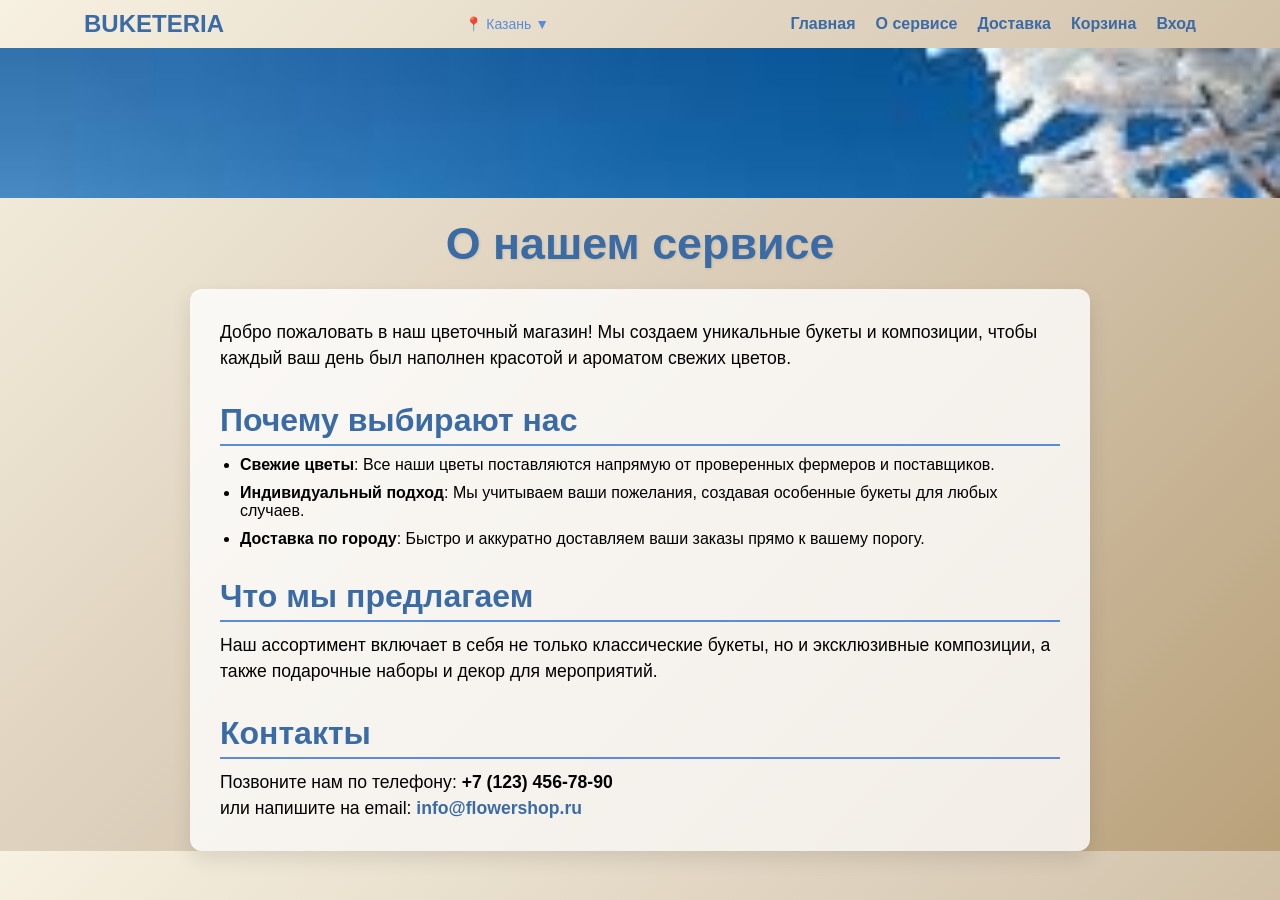
==== about.html @ 55e8da4d "Add files via upload" ====
<!DOCTYPE html>
<html lang="en">
<head>
    <meta charset="UTF-8">
    <link rel="stylesheet" href="assets/css/style.css">
    <link href="https://fonts.googleapis.com/css2?family=Play:wght@700&display=swap" rel="stylesheet">
    <link href="https://fonts.googleapis.com/css2?family=Encode+Sans+Semi+Condensed&display=swap" rel="stylesheet">
    <!--Библиотека jQuery-->
    <script src="https://code.jquery.com/jquery-1.11.3.min.js"></script>
    
    <title>Buketeria — О сервисе</title>
</head>
<body>

    <body>
    <div class="container">
        <header>
      <div class="logo">BUKETERIA</div>
      <div class="location">📍 Казань ▼</div>
      <nav class="nav">
        <a href="index.html">Главная</a>
        <a href="about.html">О сервисе</a>
        <a href="#">Доставка</a>
        <a href="cart.html">Корзина</a>
        <a href="register.html">Вход</a>
      </nav>
    
    
      <!-- Бургер-меню для мобильных -->
    <div class="burger-wrapper">
      <button class="burger-menu" aria-label="Меню">&#9776;</button>
      <nav class="burger-nav">
        <ul>
          <li><a href="index.html">Главная</a></li>
          <li><a href="about.html">О сервисе</a></li>
          <li><a href="#">Доставка</a></li>
          <li><a href="cart.html">Корзина</a></li>
          <li><a href="register.html">Вход</a></li>
        </ul>
      </nav>
    </div>
    
         <script>
      const burgerBtn = document.querySelector('.burger-menu');
      const burgerNav = document.querySelector('.burger-nav');
    
      burgerBtn.addEventListener('click', () => {
        burgerNav.classList.toggle('active');
        burgerBtn.classList.toggle('active');
    
        // Меняем иконку
        if (burgerBtn.classList.contains('active')) {
          burgerBtn.innerHTML = '&#10005;'; // крестик ×
        } else {
          burgerBtn.innerHTML = '&#9776;'; // бургер ≡
        }
      });
    
      // Закрытие меню при клике вне его
      document.addEventListener('click', (e) => {
        if (!burgerBtn.contains(e.target) && !burgerNav.contains(e.target)) {
          burgerNav.classList.remove('active');
          burgerBtn.classList.remove('active');
          burgerBtn.innerHTML = '&#9776;'; // вернуть иконку бургер
        }
      });
    </script>
      </header>
    </div>
    
    
    
    <div class="season-banner"></div>
    <script>
        const banner = document.querySelector('.season-banner');
    const month = new Date().getMonth() + 1; // месяц 1–12
    
    let seasonImg = '';
    
    if (month >= 3 && month <= 5) {
      seasonImg = 'images/spring.jpg';  // Весна: март, апрель, май
    } else if (month >= 6 && month <= 8) {
      seasonImg = 'images/summer.jpg';  // Лето: июнь, июль, август
    } else if (month >= 9 && month <= 11) {
      seasonImg = 'images/autumn.jpg';  // Осень: сентябрь, октябрь, ноябрь
    } else {
      seasonImg = 'images/winter.jpg';  // Зима: декабрь, январь, февраль
    }
    
    banner.style.backgroundImage = `url(${seasonImg})`;
    </script>
    
    <h1>О нашем сервисе</h1>
    <div class="content">
      <p>Добро пожаловать в наш цветочный магазин! Мы создаем уникальные букеты и композиции, чтобы каждый ваш день был наполнен красотой и ароматом свежих цветов.</p>
    
      <h2>Почему выбирают нас</h2>
      <ul>
        <li><strong>Свежие цветы</strong>: Все наши цветы поставляются напрямую от проверенных фермеров и поставщиков.</li>
        <li><strong>Индивидуальный подход</strong>: Мы учитываем ваши пожелания, создавая особенные букеты для любых случаев.</li>
        <li><strong>Доставка по городу</strong>: Быстро и аккуратно доставляем ваши заказы прямо к вашему порогу.</li>
      </ul>
    
      <h2>Что мы предлагаем</h2>
      <p>Наш ассортимент включает в себя не только классические букеты, но и эксклюзивные композиции, а также подарочные наборы и декор для мероприятий.</p>
    
      <h2>Контакты</h2>
      <p>Позвоните нам по телефону: <strong>+7 (123) 456-78-90</strong></p>
      <p>или напишите на email: <a href="mailto:info@flowershop.ru">info@flowershop.ru</a></p>
    </div>
    
    <script>
      // Определение сезона и применение класса
      function getSeason() {
        const month = new Date().getMonth() + 1; // Мецы с 1
        if (month >= 3 && month <= 5) {
          return 'spring'; // Весна
        } else if (month >= 6 && month <= 8) {
          return 'summer'; // Лето
        } else if (month >= 9 && month <= 11) {
          return 'autumn'; // Осень
        } else {
          return 'winter'; // Зима
        }
      }
    
      document.addEventListener("DOMContentLoaded", () => {
        const season = getSeason();
        document.body.classList.add(season);
      });
    </script>
    </body>
    


    <script src="assets/js/app.min.js"></script>

</body>
</html>
---- assets/css/style.css ----
@charset "UTF-8";
/* Default styles */
* {
    margin: 0;
    padding: 0;
    -webkit-box-sizing: border-box;
    box-sizing: border-box;
    font-family: 'Arial', sans-serif;
}

:root {
    --color-primary: #4a784a;
    --color-primary-dark: #1d2c1d;
    --color-primary-light: #6ca76c;
    --color-background: #fff;
    --color-text: #333;
    --color-price: var(--color-primary);
    --color-button-bg: var(--color-primary);
    --color-button-hover-bg: var(--color-primary-dark);
    --color-icon-btn-color: var(--color-primary);
    --color-icon-btn-hover-bg: #2b3e2b;
    --color-link: var(--color-primary);
    --color-link-hover: var(--color-primary-light);
    --color-header-text: var(--color-primary);
    --color-filter-border: var(--color-primary-light);
    --color-filter-bg-active: var(--color-primary-light);
}

/* Весна — свежие зелёные */
.spring {
    --color-primary: #4a784a;
    --color-primary-dark: #1d2c1d;
    --color-primary-light: #6ca76c;
    --color-background: #f0f5f0;
    --color-text: #2a3d2a;
    --color-icon-btn-hover-bg: #2b3e2b;
    --color-link: #4a784a;
    --color-link-hover: #6ca76c;
    --color-header-text: #4a784a;
    --color-filter-border: #6ca76c;
    --color-filter-bg-active: #6ca76c;
}

/* Лето — яркий и теплый */
.summer {
    --color-primary: #e87a3e;
    --color-primary-dark: #a65323;
    --color-primary-light: #f2a55a;
    --color-background: #fff7ef;
    --color-text: #663d1f;
    --color-icon-btn-hover-bg: #c25829;
    --color-link: #e87a3e;
    --color-link-hover: #f2a55a;
    --color-header-text: #e87a3e;
    --color-filter-border: #f2a55a;
    --color-filter-bg-active: #f2a55a;
}

/* Осень — теплые коричневато-оранжевые */
.autumn {
    --color-primary: #b97439;
    --color-primary-dark: #6a4a1d;
    --color-primary-light: #d1a05a;
    --color-background: #faf3e7;
    --color-text: #5c401d;
    --color-icon-btn-hover-bg: #7e5424;
    --color-link: #b97439;
    --color-link-hover: #d1a05a;
    --color-header-text: #b97439;
    --color-filter-border: #d1a05a;
    --color-filter-bg-active: #d1a05a;
}

/* Зима — холодные синие и серые */
.winter {
    --color-primary: #3b6ba5;
    --color-primary-dark: #1f3f6a;
    --color-primary-light: #5a8dd6;
    --color-background: #e7f0fa;
    --color-text: #26406f;
    --color-icon-btn-hover-bg: #1f3f6a;
    --color-link: #3b6ba5;
    --color-link-hover: #5a8dd6;
    --color-header-text: #3b6ba5;
    --color-filter-border: #5a8dd6;
    --color-filter-bg-active: #5a8dd6;
}

body {
    margin: 0;
    font-family: 'Segoe UI', sans-serif;
    background: linear-gradient(135deg, #f7f1e1 0%, #d9cbb6 50%, #b9a17a 100%);
}

.container {
    width: 90%;
    max-width: 1200px;
    margin: 0 auto;
}

/* Blocks */
.catalog {
    display: -webkit-box;
    display: -ms-flexbox;
    display: flex;
    -ms-flex-wrap: wrap;
    flex-wrap: wrap;
  /* Позволяет карточкам переноситься */
    gap: 24px;
  /* Отступы между карточками */
}

.card {
    background: var(--color-background);
    border-radius: 12px;
    -webkit-box-shadow: 0 8px 24px rgba(0, 0, 0, 0.08);
    box-shadow: 0 8px 24px rgba(0, 0, 0, 0.08);
    overflow: hidden;
    display: -webkit-box;
    display: -ms-flexbox;
    display: flex;
    -webkit-box-orient: vertical;
    -webkit-box-direction: normal;
    -ms-flex-direction: column;
    flex-direction: column;
    -webkit-transition: -webkit-transform 0.3s ease, -webkit-box-shadow 0.3s ease;
    transition: -webkit-transform 0.3s ease, -webkit-box-shadow 0.3s ease;
    transition: transform 0.3s ease, box-shadow 0.3s ease;
    transition: transform 0.3s ease, box-shadow 0.3s ease, -webkit-transform 0.3s ease, -webkit-box-shadow 0.3s ease;
    -webkit-box-flex: 0;
    -ms-flex: 0 1 calc(25% - 18px);
    flex: 0 1 calc(25% - 18px);
    min-width: 220px;
}

.card:hover {
    -webkit-transform: translateY(-5px);
    -ms-transform: translateY(-5px);
    transform: translateY(-5px);
    -webkit-box-shadow: 0 12px 30px rgba(0, 0, 0, 0.1);
    box-shadow: 0 12px 30px rgba(0, 0, 0, 0.1);
}

.card img {
    width: 100%;
    height: 180px;
    -o-object-fit: cover;
    object-fit: cover;
}

.card h4 {
    font-size: 1.1rem;
    margin: 16px;
    color: var(--color-text);
}

.price {
    margin: 0 16px 16px;
    font-weight: bold;
    color: var(--color-primary-light);
    font-size: 1.1rem;
}

.actions {
    display: -webkit-box;
    display: -ms-flexbox;
    display: flex;
    -webkit-box-pack: justify;
    -ms-flex-pack: justify;
    justify-content: space-between;
    -webkit-box-align: center;
    -ms-flex-align: center;
    align-items: center;
    margin: auto 16px 16px;
}

.actions button {
    padding: 8px 16px;
    border: none;
    background: var(--color-primary);
    color: white;
    font-size: 0.9rem;
    border-radius: 6px;
    cursor: pointer;
    -webkit-transition: background 0.3s ease;
    transition: background 0.3s ease;
}

.actions button:hover {
    background: var(--color-primary-light);
}

.icon-btn {
    background: transparent;
    color: var(--color-icon-btn-color);
    font-size: 1.2rem;
    padding: 8px;
    border: 2px solid var(--color-icon-btn-color);
    border-radius: 50%;
    width: 38px;
    height: 38px;
    display: -webkit-box;
    display: -ms-flexbox;
    display: flex;
    -webkit-box-align: center;
    -ms-flex-align: center;
    align-items: center;
    -webkit-box-pack: center;
    -ms-flex-pack: center;
    justify-content: center;
    -webkit-transition: all 0.3s ease;
    transition: all 0.3s ease;
}

.icon-btn:hover {
    background: var(--color-icon-btn-hover-bg);
    color: #fff;
}

/* Адаптив для экранов ниже 1060px */
@media (max-width: 1060px) {
    .card {
        -webkit-box-flex: 0;
        -ms-flex: 0 1 calc(33.33% - 18px);
        flex: 0 1 calc(33.33% - 18px);
    /* или 33.33%, по желанию */
    }
}

/* Общее оформление для кнопки бургер */
.product-filters {
    display: -webkit-box;
    display: -ms-flexbox;
    display: flex;
    -ms-flex-wrap: wrap;
    flex-wrap: wrap;
    gap: 10px;
    margin: 20px 0;
}

.product-filters input,
#apply-filter-button {
    padding: 8px 12px;
    font-size: 14px;
    border-radius: 20px;
    border: 1px solid #ccc;
}

#apply-filter-button {
    border: 1px solid var(--color-filter-border);
    background: none;
    color: white;
    cursor: pointer;
    -webkit-transition: background 0.3s ease;
    transition: background 0.3s ease;
}

#apply-filter-button:hover {
    background: var(--color-filter-bg-active);
}

/* Основные стили для корзины */
.cart-section {
    background-color: #f9f9f9;
    padding: 20px;
    border-radius: 12px;
    -webkit-box-shadow: 0 4px 12px rgba(0, 0, 0, 0.1);
    box-shadow: 0 4px 12px rgba(0, 0, 0, 0.1);
    max-width: 800px;
    margin: 0 auto;
}

.section-title {
    font-size: 24px;
    margin-bottom: 20px;
    font-family: 'Segoe UI', Tahoma, Geneva, Verdana, sans-serif;
    color: #333;
    text-align: center;
}

/* Стиль для списков товаров в корзине */
#cart-items {
    display: -webkit-box;
    display: -ms-flexbox;
    display: flex;
    -webkit-box-orient: vertical;
    -webkit-box-direction: normal;
    -ms-flex-direction: column;
    flex-direction: column;
    gap: 10px;
}

/* Карточка товара */
.cart-item {
    display: -webkit-box;
    display: -ms-flexbox;
    display: flex;
    -webkit-box-pack: justify;
    -ms-flex-pack: justify;
    justify-content: space-between;
    -webkit-box-align: center;
    -ms-flex-align: center;
    align-items: center;
    background-color: #ffffff;
    padding: 12px 20px;
    border-radius: 8px;
    -webkit-box-shadow: 0 2px 8px rgba(0, 0, 0, 0.05);
    box-shadow: 0 2px 8px rgba(0, 0, 0, 0.05);
    -webkit-transition: all 0.3s ease;
    transition: all 0.3s ease;
}

/* Эффект при наведении */
.cart-item:hover {
    -webkit-box-shadow: 0 4px 16px rgba(0, 0, 0, 0.1);
    box-shadow: 0 4px 16px rgba(0, 0, 0, 0.1);
    -webkit-transform: translateY(-2px);
    -ms-transform: translateY(-2px);
    transform: translateY(-2px);
}

/* Название товара */
.cart-item .title {
    font-size: 18px;
    color: #222;
    max-width: 50%;
    word-break: break-word;
}

/* Цена товара */
.cart-item .price {
    font-size: 16px;
    color: #555;
}

/* Кнопка удаления товара */
.cart-item .delete-btn {
    background-color: transparent;
    border: none;
    color: #d33;
    font-size: 20px;
    cursor: pointer;
    padding: 8px;
    -webkit-transition: color 0.2s;
    transition: color 0.2s;
}

.delete-btn:hover {
    color: #a00;
}

/* Итоговая сумма */
.cart-summary {
    margin-top: 15px;
    font-size: 20px;
    display: -webkit-box;
    display: -ms-flexbox;
    display: flex;
    -webkit-box-pack: justify;
    -ms-flex-pack: justify;
    justify-content: space-between;
    -webkit-box-align: center;
    -ms-flex-align: center;
    align-items: center;
}

/* Кнопка очистки корзины */
.clear-btn {
    background-color: #d33;
    color: #fff;
    border: none;
    padding: 12px 20px;
    border-radius: 8px;
    font-size: 16px;
    cursor: pointer;
    -webkit-transition: background-color 0.3s;
    transition: background-color 0.3s;
}

.clear-btn:hover {
    background-color: #a00;
}

/* Сообщение о пустой корзине */
.empty-message {
    text-align: center;
    font-size: 16px;
    color: #666;
    padding: 20px 0;
}

/* Адаптация для мобильных устройств */
@media (max-width: 600px) {
    .cart-item {
        -webkit-box-orient: vertical;
        -webkit-box-direction: normal;
        -ms-flex-direction: column;
        flex-direction: column;
        -webkit-box-align: start;
        -ms-flex-align: start;
        align-items: flex-start;
    }

    .cart-item .title,
  .cart-item .price {
        margin-bottom: 8px;
    }

    .cart-summary {
        -webkit-box-orient: vertical;
        -webkit-box-direction: normal;
        -ms-flex-direction: column;
        flex-direction: column;
        -webkit-box-align: start;
        -ms-flex-align: start;
        align-items: flex-start;
        gap: 10px;
    }
}

h1 {
    padding-top: 20px;
    text-align: center;
    font-size: 2.8rem;
    margin-bottom: 20px;
    color: var(--color-header-text);
    text-shadow: 1px 1px 3px rgba(0, 0, 0, 0.1);
}

.content {
    max-width: 900px;
    margin: 0 auto;
    background: rgba(255, 255, 255, 0.8);
    padding: 30px;
    border-radius: 12px;
    -webkit-box-shadow: 0 8px 20px rgba(0, 0, 0, 0.1);
    box-shadow: 0 8px 20px rgba(0, 0, 0, 0.1);
}

h2 {
    color: var(--color-header-text);
    margin-top: 30px;
    margin-bottom: 10px;
    font-size: 2rem;
    border-bottom: 2px solid var(--color-filter-border);
    padding-bottom: 5px;
}

p {
    font-size: 1.1rem;
    line-height: 1.5;
}

ul {
    padding-left: 20px;
    list-style-type: disc;
}

li {
    margin-bottom: 10px;
}

/* Ссылки */
a {
    color: var(--color-link);
    text-decoration: none;
    font-weight: 600;
    -webkit-transition: color 0.3s, text-shadow 0.3s;
    transition: color 0.3s, text-shadow 0.3s;
}

a:hover {
    color: var(--color-link-hover);
    text-shadow: 1px 1px 2px rgba(0, 0, 0, 0.2);
}

/* Мелкие стили для улучшения вида */
.highlight {
    font-weight: bold;
    color: var(--color-primary);
}

.burger-wrapper {
    display: none;
    position: absolute;
    top: 5px;
    right: 10px;
}

/* Иконка */
.burger-menu {
    font-size: 28px;
    background: none;
    border: none;
    cursor: pointer;
    color: rgba(255, 255, 255, 0.78);
}

/* Скрытое меню — начальное состояние */
.burger-nav {
    overflow: hidden;
    max-height: 0;
    -webkit-transition: max-height 0.4s ease;
    transition: max-height 0.4s ease;
    background-color: white;
    position: absolute;
    top: 40px;
    right: 0;
    width: 220px;
    -webkit-box-shadow: 0 4px 12px rgba(0, 0, 0, 0.1);
    box-shadow: 0 4px 12px rgba(0, 0, 0, 0.1);
    border-radius: 6px;
    z-index: 999;
}

/* Показываем с анимацией */
.burger-nav.active {
    max-height: 500px;
  /* достаточно для всех пунктов */
}

/* Стили списка */
.burger-nav ul {
    list-style: none;
    margin: 0;
    padding: 10px 0;
}

.burger-nav li {
    border-bottom: 1px solid #eee;
}

.burger-nav li:last-child {
    border-bottom: none;
}

.burger-nav a,
.burger-nav button.call-button {
    display: block;
    padding: 12px 20px;
    text-decoration: none;
    color: #333;
    font-size: 16px;
    background: none;
    border: none;
    text-align: left;
    cursor: pointer;
    width: 100%;
}

@media (max-width: 1100px) {
    .burger-wrapper {
        display: block;
    }
}

.season-banner {
    width: 100vw;
    height: 150px;
    background-size: cover;
    background-repeat: no-repeat;
    margin-left: calc(-50vw + 50%);
    -webkit-transition: background-image 1s ease-in-out;
    transition: background-image 1s ease-in-out;
}

.intro h1 {
    padding: 20px 10px;
}

a {
    text-decoration: none;
    color: var(--color-link);
}

a:hover {
    color: var(--color-link-hover);
}

header {
    padding: 10px 20px;
    display: -webkit-box;
    display: -ms-flexbox;
    display: flex;
    -webkit-box-align: center;
    -ms-flex-align: center;
    align-items: center;
    -webkit-box-pack: justify;
    -ms-flex-pack: justify;
    justify-content: space-between;
    -ms-flex-wrap: wrap;
    flex-wrap: wrap;
    color: var(--color-header-text);
}

.logo {
    font-weight: 700;
    font-size: 24px;
    color: var(--color-header-text);
}

.location {
    font-size: 14px;
    color: var(--color-link-hover);
    cursor: pointer;
    -webkit-user-select: none;
    -moz-user-select: none;
    -ms-user-select: none;
    user-select: none;
}

nav {
    display: -webkit-box;
    display: -ms-flexbox;
    display: flex;
    gap: 20px;
    font-weight: 600;
    color: var(--color-header-text);
}

@media (max-width: 1100px) {
    .nav {
        display: none;
    }
}

.filters {
    display: -webkit-box;
    display: -ms-flexbox;
    display: flex;
    gap: 10px;
    margin-bottom: 20px;
    -ms-flex-wrap: wrap;
    flex-wrap: wrap;
}

.filters button {
    padding: 8px 15px;
    border: 1px solid var(--color-filter-border);
    background: none;
    color: var(--color-primary);
    border-radius: 20px;
    cursor: pointer;
    font-size: 14px;
}

.filters button.active, .filters button:hover {
    background: var(--color-filter-bg-active);
    color: white;
}

/* Vendor libs */
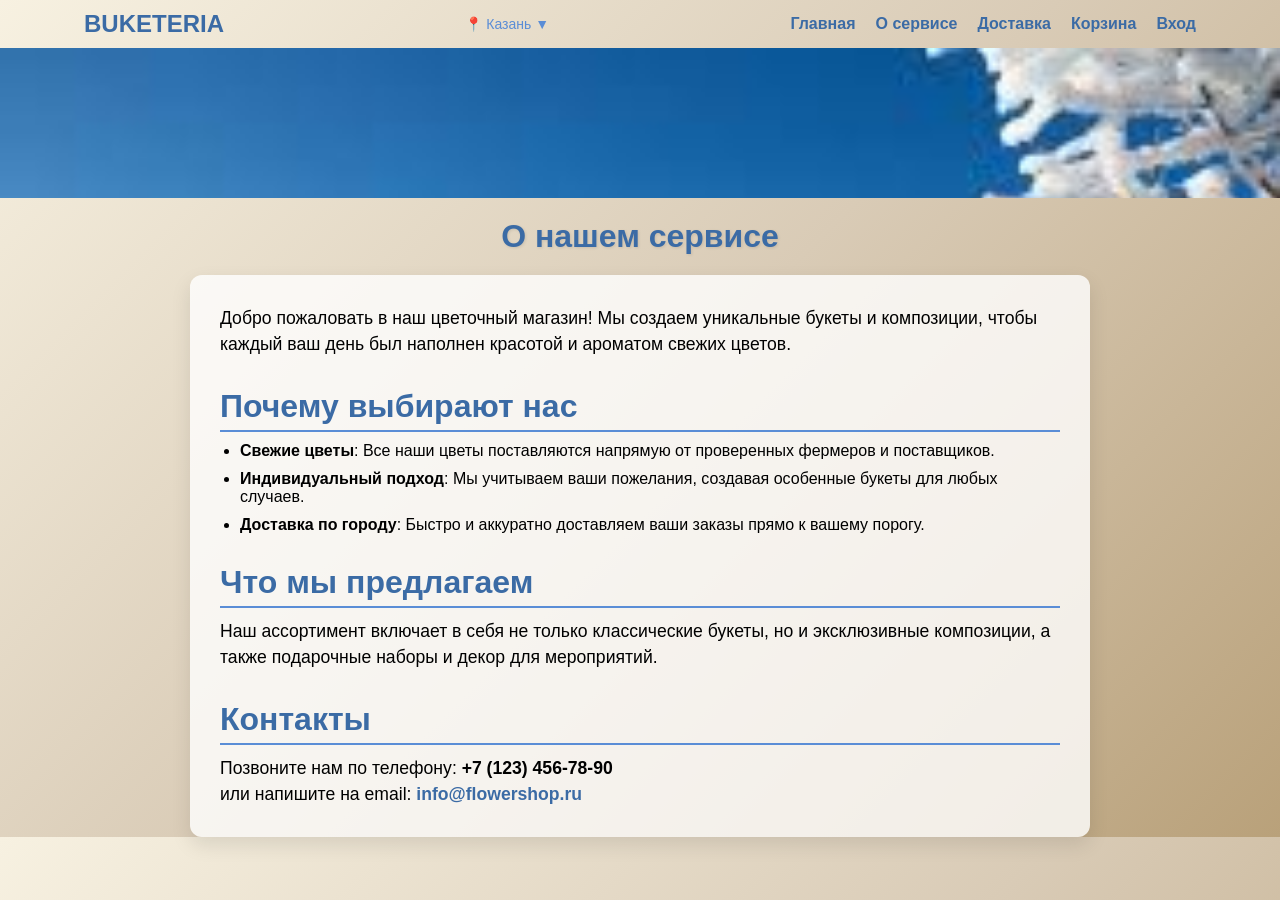
==== commit f1ed5c32: "Add files via upload" ====
--- a/about.html
+++ b/about.html
@@ -4,6 +4,7 @@
     <meta charset="UTF-8">
     <link rel="stylesheet" href="assets/css/style.css">
     <link href="https://fonts.googleapis.com/css2?family=Play:wght@700&display=swap" rel="stylesheet">
+    <meta name="viewport" content="width=device-width, initial-scale=1" />
     <link href="https://fonts.googleapis.com/css2?family=Encode+Sans+Semi+Condensed&display=swap" rel="stylesheet">
     <!--Библиотека jQuery-->
     <script src="https://code.jquery.com/jquery-1.11.3.min.js"></script>
--- a/assets/css/style.css
+++ b/assets/css/style.css
@@ -227,6 +227,39 @@
     }
 }
 
+@media (max-width: 786px) {
+    .card {
+        -webkit-box-flex: 0;
+        -ms-flex: 0 1 calc(50% - 18px);
+        flex: 0 1 calc(50% - 18px);
+    /* или 33.33%, по желанию */
+    }
+}
+
+@media (max-width: 516px) {
+    .card {
+        -webkit-box-flex: 0;
+        -ms-flex: 0 1 calc(50% - 18px);
+        flex: 0 1 calc(50% - 18px);
+    /* или 33.33%, по желанию */
+        min-width: 120px;
+    }
+}
+
+@media (max-width: 480px) {
+    .card h4 {
+        margin: 5px 10px;
+    }
+
+    .actions {
+        margin: 0 5px  10px 10px;
+    }
+
+    .price {
+        margin: 0 10px 10px;
+    }
+}
+
 /* Общее оформление для кнопки бургер */
 .product-filters {
     display: -webkit-box;
@@ -391,37 +424,15 @@
 
 /* Адаптация для мобильных устройств */
 @media (max-width: 600px) {
-    .cart-item {
-        -webkit-box-orient: vertical;
-        -webkit-box-direction: normal;
-        -ms-flex-direction: column;
-        flex-direction: column;
-        -webkit-box-align: start;
-        -ms-flex-align: start;
-        align-items: flex-start;
-    }
-
     .cart-item .title,
   .cart-item .price {
         margin-bottom: 8px;
     }
-
-    .cart-summary {
-        -webkit-box-orient: vertical;
-        -webkit-box-direction: normal;
-        -ms-flex-direction: column;
-        flex-direction: column;
-        -webkit-box-align: start;
-        -ms-flex-align: start;
-        align-items: flex-start;
-        gap: 10px;
-    }
 }
 
 h1 {
     padding-top: 20px;
     text-align: center;
-    font-size: 2.8rem;
     margin-bottom: 20px;
     color: var(--color-header-text);
     text-shadow: 1px 1px 3px rgba(0, 0, 0, 0.1);
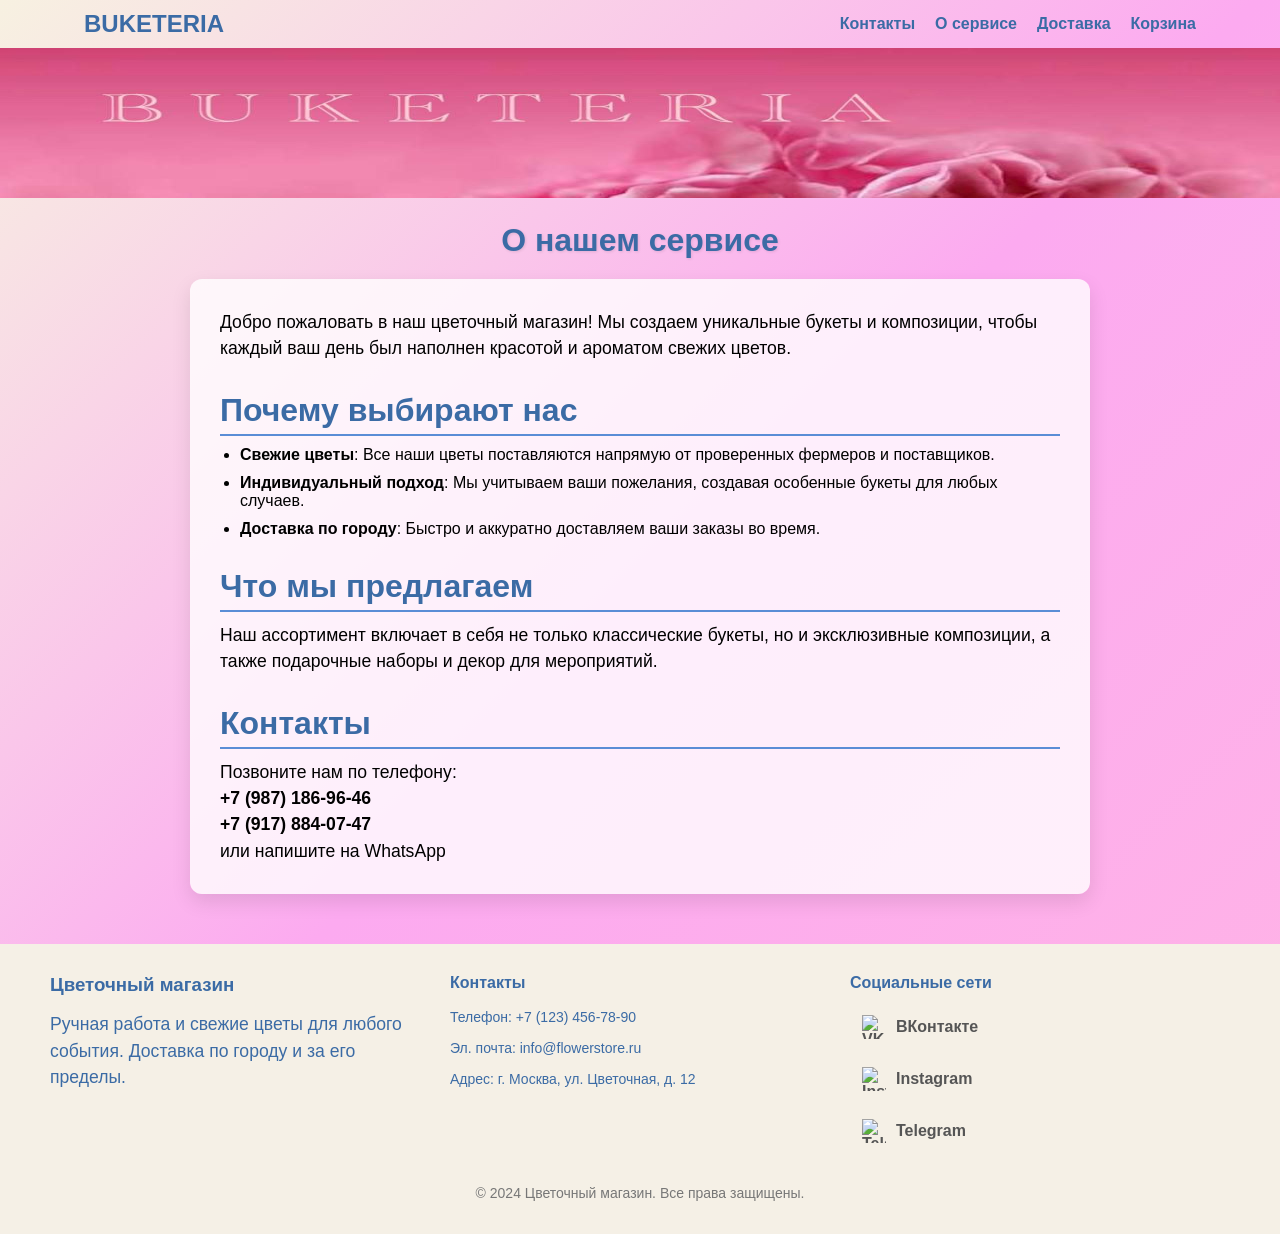
==== commit 2f783cfe: "Add files via upload" ====
--- a/about.html
+++ b/about.html
@@ -6,6 +6,7 @@
     <link href="https://fonts.googleapis.com/css2?family=Play:wght@700&display=swap" rel="stylesheet">
     <meta name="viewport" content="width=device-width, initial-scale=1" />
     <link href="https://fonts.googleapis.com/css2?family=Encode+Sans+Semi+Condensed&display=swap" rel="stylesheet">
+    <link rel="stylesheet" href="https://cdnjs.cloudflare.com/ajax/libs/font-awesome/6.4.0/css/all.min.css" integrity="sha512-papKH9prdtf2KnY1TQ++Lht0X3MdXs7Ma8q7mO6YIYmbC1TuYKtIX6xd33Yz8zpP2FK4l9c1V0Q0/st3YhV4jRQ==" crossorigin="anonymous" referrerpolicy="no-referrer" />
     <!--Библиотека jQuery-->
     <script src="https://code.jquery.com/jquery-1.11.3.min.js"></script>
     
@@ -16,14 +17,12 @@
     <body>
     <div class="container">
         <header>
-      <div class="logo">BUKETERIA</div>
-      <div class="location">📍 Казань ▼</div>
+      <a href="index.html" class="logo">BUKETERIA</a>
       <nav class="nav">
-        <a href="index.html">Главная</a>
+        <a href="contact.html">Контакты</a>
         <a href="about.html">О сервисе</a>
-        <a href="#">Доставка</a>
+        <a href="delivery.html">Доставка</a>
         <a href="cart.html">Корзина</a>
-        <a href="register.html">Вход</a>
       </nav>
     
     
@@ -32,11 +31,10 @@
       <button class="burger-menu" aria-label="Меню">&#9776;</button>
       <nav class="burger-nav">
         <ul>
-          <li><a href="index.html">Главная</a></li>
+          <li><a href="contact.html">Контакты</a></li>
           <li><a href="about.html">О сервисе</a></li>
-          <li><a href="#">Доставка</a></li>
+          <li><a href="delivery.html">Доставка</a></li>
           <li><a href="cart.html">Корзина</a></li>
-          <li><a href="register.html">Вход</a></li>
         </ul>
       </nav>
     </div>
@@ -71,26 +69,9 @@
     
     
     
-    <div class="season-banner"></div>
-    <script>
-        const banner = document.querySelector('.season-banner');
-    const month = new Date().getMonth() + 1; // месяц 1–12
-    
-    let seasonImg = '';
-    
-    if (month >= 3 && month <= 5) {
-      seasonImg = 'images/spring.jpg';  // Весна: март, апрель, май
-    } else if (month >= 6 && month <= 8) {
-      seasonImg = 'images/summer.jpg';  // Лето: июнь, июль, август
-    } else if (month >= 9 && month <= 11) {
-      seasonImg = 'images/autumn.jpg';  // Осень: сентябрь, октябрь, ноябрь
-    } else {
-      seasonImg = 'images/winter.jpg';  // Зима: декабрь, январь, февраль
-    }
-    
-    banner.style.backgroundImage = `url(${seasonImg})`;
-    </script>
-    
+    <div class="season-banner">
+        <img src="assets/img/back.jpg" alt="">
+    </div>
     <h1>О нашем сервисе</h1>
     <div class="content">
       <p>Добро пожаловать в наш цветочный магазин! Мы создаем уникальные букеты и композиции, чтобы каждый ваш день был наполнен красотой и ароматом свежих цветов.</p>
@@ -99,15 +80,15 @@
       <ul>
         <li><strong>Свежие цветы</strong>: Все наши цветы поставляются напрямую от проверенных фермеров и поставщиков.</li>
         <li><strong>Индивидуальный подход</strong>: Мы учитываем ваши пожелания, создавая особенные букеты для любых случаев.</li>
-        <li><strong>Доставка по городу</strong>: Быстро и аккуратно доставляем ваши заказы прямо к вашему порогу.</li>
+        <li><strong>Доставка по городу</strong>: Быстро и аккуратно доставляем ваши заказы во время.</li>
       </ul>
     
       <h2>Что мы предлагаем</h2>
       <p>Наш ассортимент включает в себя не только классические букеты, но и эксклюзивные композиции, а также подарочные наборы и декор для мероприятий.</p>
     
       <h2>Контакты</h2>
-      <p>Позвоните нам по телефону: <strong>+7 (123) 456-78-90</strong></p>
-      <p>или напишите на email: <a href="mailto:info@flowershop.ru">info@flowershop.ru</a></p>
+      <p>Позвоните нам по телефону: <br/><strong>+7 (987) 186-96-46</strong><br/><strong>+7 (917) 884-07-47</strong></p>
+      <p>или напишите на WhatsApp</p>
     </div>
     
     <script>
@@ -136,5 +117,43 @@
 
     <script src="assets/js/app.min.js"></script>
 
+<footer class="flower-shop-footer">
+  <div class="footer-container">
+    <div class="footer-about">
+      <h3>Цветочный магазин</h3>
+      <p>Ручная работа и свежие цветы для любого события. Доставка по городу и за его пределы.</p>
+    </div>
+    <div class="footer-contacts">
+      <h4>Контакты</h4>
+      <p>Телефон: +7 (123) 456-78-90</p>
+      <p>Эл. почта: info@flowerstore.ru</p>
+      <p>Адрес: г. Москва, ул. Цветочная, д. 12</p>
+    </div>
+    <div class="footer-social">
+      <h4>Социальные сети</h4>
+
+      <a href="https://vk.com/li_bukett_kzn" target="_blank">
+        <img src="https://cdn-icons-png.flaticon.com/24/145/145813.png" alt="VK" />
+        ВКонтакте
+      </a>
+
+      <a href="https://instagram.com/li_bukett?igshid=YmMyMTA2M2Y=" target="_blank">
+        <img src="https://cdn-icons-png.flaticon.com/24/2111/2111463.png" alt="Instagram" />
+        Instagram
+      </a>
+
+      <a href="https://t.me/li_bukett" target="_blank">
+        <img src="https://cdn-icons-png.flaticon.com/24/2111/2111646.png" alt="Telegram" />
+        Telegram
+      </a>
+
+    </div>
+  </div>
+  <div class="footer-bottom">
+    <p>&copy; 2024 Цветочный магазин. Все права защищены.</p>
+  </div>
+</footer>
+
+
 </body>
 </html>
--- a/assets/css/style.css
+++ b/assets/css/style.css
@@ -9,16 +9,16 @@
 }
 
 :root {
-    --color-primary: #4a784a;
-    --color-primary-dark: #1d2c1d;
-    --color-primary-light: #6ca76c;
+    --color-primary: #db306b;
+    --color-primary-dark: #b72658;
+    --color-primary-light: #ea3875;
     --color-background: #fff;
     --color-text: #333;
     --color-price: var(--color-primary);
     --color-button-bg: var(--color-primary);
     --color-button-hover-bg: var(--color-primary-dark);
     --color-icon-btn-color: var(--color-primary);
-    --color-icon-btn-hover-bg: #2b3e2b;
+    --color-icon-btn-hover-bg: #d31c5b;
     --color-link: var(--color-primary);
     --color-link-hover: var(--color-primary-light);
     --color-header-text: var(--color-primary);
@@ -56,19 +56,30 @@
     --color-filter-bg-active: #f2a55a;
 }
 
-/* Осень — теплые коричневато-оранжевые */
+/* Осень — розовые оттенки */
 .autumn {
-    --color-primary: #b97439;
-    --color-primary-dark: #6a4a1d;
-    --color-primary-light: #d1a05a;
-    --color-background: #faf3e7;
-    --color-text: #5c401d;
-    --color-icon-btn-hover-bg: #7e5424;
-    --color-link: #b97439;
-    --color-link-hover: #d1a05a;
-    --color-header-text: #b97439;
-    --color-filter-border: #d1a05a;
-    --color-filter-bg-active: #d1a05a;
+    --color-primary: #db306b;
+  /* ярко-розовый */
+    --color-primary-dark: #db306b;
+  /* тёмно-розовый или фуксия */
+    --color-primary-light: #db306b;
+  /* светло-розовый */
+    --color-background: #fff0f5;
+  /* очень светлый розовый (лаванда) */
+    --color-text: #b22222;
+  /* тёмно-розовый или бордовый */
+    --color-icon-btn-hover-bg: #db306b;
+  /* розовый "д當ало" (deep pink) */
+    --color-link: #db306b;
+  /* основной розовый для ссылок */
+    --color-link-hover: #db306b;
+  /* глубокий розовый при hover */
+    --color-header-text: #db306b;
+  /* заголовки в тёмно-розовых оттенках */
+    --color-filter-border: #db306b;
+  /* рамка в розовых оттенках */
+    --color-filter-bg-active: #db306b;
+  /* активный фон фильтра в светлом розовом */
 }
 
 /* Зима — холодные синие и серые */
@@ -89,7 +100,7 @@
 body {
     margin: 0;
     font-family: 'Segoe UI', sans-serif;
-    background: linear-gradient(135deg, #f7f1e1 0%, #d9cbb6 50%, #b9a17a 100%);
+    background: linear-gradient(135deg, #f7f1e1 0%, #fcaaf0 50%, #ffb4e5 100%);
 }
 
 .container {
@@ -108,6 +119,21 @@
   /* Позволяет карточкам переноситься */
     gap: 24px;
   /* Отступы между карточками */
+}
+
+#cartMessage {
+    position: fixed;
+    top: 20px;
+    right: 20px;
+    background-color: #4CAF50;
+  /* зеленый фон */
+    color: white;
+    padding: 10px 20px;
+    border-radius: 5px;
+    display: none;
+  /* изначально скрыто */
+    z-index: 1000;
+    font-family: Arial, sans-serif;
 }
 
 .card {
@@ -123,6 +149,9 @@
     -webkit-box-direction: normal;
     -ms-flex-direction: column;
     flex-direction: column;
+    -webkit-box-pack: justify;
+    -ms-flex-pack: justify;
+    justify-content: space-between;
     -webkit-transition: -webkit-transform 0.3s ease, -webkit-box-shadow 0.3s ease;
     transition: -webkit-transform 0.3s ease, -webkit-box-shadow 0.3s ease;
     transition: transform 0.3s ease, box-shadow 0.3s ease;
@@ -151,13 +180,13 @@
 .card h4 {
     font-size: 1.1rem;
     margin: 16px;
-    color: var(--color-text);
+    color: var(--color-primary-light);
 }
 
 .price {
     margin: 0 16px 16px;
     font-weight: bold;
-    color: var(--color-primary-light);
+    color: var(--color-text);
     font-size: 1.1rem;
 }
 
@@ -277,12 +306,14 @@
     font-size: 14px;
     border-radius: 20px;
     border: 1px solid #ccc;
+    background: transparent;
+    border: 1px solid var(--color-filter-border);
 }
 
 #apply-filter-button {
     border: 1px solid var(--color-filter-border);
     background: none;
-    color: white;
+    color: var(--color-filter-border);
     cursor: pointer;
     -webkit-transition: background 0.3s ease;
     transition: background 0.3s ease;
@@ -290,6 +321,7 @@
 
 #apply-filter-button:hover {
     background: var(--color-filter-bg-active);
+    color: white;
 }
 
 /* Основные стили для корзины */
@@ -565,7 +597,7 @@
     }
 }
 
-.season-banner {
+.season-banner img {
     width: 100vw;
     height: 150px;
     background-size: cover;
@@ -660,4 +692,331 @@
     color: white;
 }
 
+/* Общий стиль секции */
+.location-section {
+    display: -webkit-box;
+    display: -ms-flexbox;
+    display: flex;
+    -webkit-box-align: center;
+    -ms-flex-align: center;
+    align-items: center;
+    gap: 20px;
+  /* расстояние между картинкой и информацией */
+    padding: 20px;
+}
+
+/* Левая часть: изображение */
+.location-image img {
+    max-width: 300px;
+  /* или любой другой размер */
+    width: 100%;
+    height: auto;
+    border-radius: 8px;
+  /* если хотите скругленные углы */
+}
+
+/* Правая часть: карта и адрес */
+.location-info {
+    -webkit-box-flex: 1;
+    -ms-flex: 1;
+    flex: 1;
+}
+
+.location-info h3 {
+    margin-bottom: 10px;
+}
+
+.location-info p {
+    font-size: 16px;
+    margin-bottom: 10px;
+}
+
+/* Адаптивность для мобильных устройств */
+@media (max-width: 768px) {
+    .location-section {
+        -webkit-box-orient: vertical;
+        -webkit-box-direction: normal;
+        -ms-flex-direction: column;
+        flex-direction: column;
+        -webkit-box-align: center;
+        -ms-flex-align: center;
+        align-items: center;
+    }
+
+    .location-image img {
+        max-width: 100%;
+    }
+}
+
+.delivery-options {
+    display: -webkit-box;
+    display: -ms-flexbox;
+    display: flex;
+    -ms-flex-wrap: wrap;
+    flex-wrap: wrap;
+    gap: 20px;
+}
+
+.card_delivery {
+    background-color: #fff;
+    padding: 15px;
+    border-radius: 8px;
+    -webkit-box-shadow: 0 2px 8px rgba(0, 0, 0, 0.1);
+    box-shadow: 0 2px 8px rgba(0, 0, 0, 0.1);
+    -webkit-box-flex: 1;
+    -ms-flex: 1 1 300px;
+    flex: 1 1 300px;
+}
+
+@media (max-width: 769px) {
+    .delivery-options {
+        -webkit-box-orient: vertical;
+        -webkit-box-direction: normal;
+        -ms-flex-direction: column;
+        flex-direction: column;
+    /* вертикальное расположение карточек */
+    }
+
+    .card_delivery {
+        display: block;
+    /* делаем блоком */
+        width: 100%;
+    /* занять всю ширину контейнера */
+        margin-bottom: 10px;
+    /* добавляем отступ между карточками */
+        -webkit-box-flex: 0;
+        -ms-flex: none;
+        flex: none;
+    /* убираем флекс */
+    }
+}
+
 /* Vendor libs */
+/* Стиль для кнопки оформления заказа */
+#order-btn {
+    background-color: #4CAF50;
+  /* Зеленый цвет */
+    color: white;
+  /* Цвет текста */
+    padding: 12px 24px;
+  /* Отступы внутри кнопки */
+    font-size: 16px;
+  /* Размер шрифта */
+    border: none;
+  /* Без рамки */
+    border-radius: 5px;
+  /* Скругленные углы */
+    cursor: pointer;
+  /* Курсор при наведении */
+    -webkit-transition: background-color 0.3s, -webkit-transform 0.2s;
+    transition: background-color 0.3s, -webkit-transform 0.2s;
+    transition: background-color 0.3s, transform 0.2s;
+    transition: background-color 0.3s, transform 0.2s, -webkit-transform 0.2s;
+  /* Плавные эффекты */
+    margin-top: 5px;
+  /* Отступ сверху */
+}
+
+#order-btn:hover {
+    background-color: #45a049;
+  /* Более темный зеленый при наведении */
+    -webkit-transform: scale(1.05);
+    -ms-transform: scale(1.05);
+    transform: scale(1.05);
+  /* Легкое увеличение при наведении */
+}
+
+#order-btn:active {
+    -webkit-transform: scale(0.98);
+    -ms-transform: scale(0.98);
+    transform: scale(0.98);
+  /* Немного сжимается при клике */
+    background-color: #3e8e41;
+  /* Еще более темный при активном клике */
+}
+
+.modal {
+    position: fixed;
+    top: 0;
+    left: 0;
+    width: 100%;
+    height: 100%;
+    background-color: rgba(0, 0, 0, 0.5);
+    display: none;
+    -webkit-box-pack: center;
+    -ms-flex-pack: center;
+    justify-content: center;
+    -webkit-box-align: center;
+    -ms-flex-align: center;
+    align-items: center;
+    z-index: 9999;
+}
+
+.modal-content {
+    background: #fff;
+    padding: 20px;
+    border-radius: 8px;
+    max-width: 500px;
+    width: 90%;
+    height: 500px;
+    position: relative;
+}
+
+.modal img {
+    height: 200px;
+    width: 200px;
+}
+
+.close {
+    position: absolute;
+    top: 10px;
+    right: 15px;
+    font-size: 24px;
+    cursor: pointer;
+}
+
+/* Основные стили футтера */
+.flower-shop-footer {
+    margin-top: 50px;
+    background-color: #f5f0e6;
+  /* можно оставить или использовать переменную при необходимости */
+    padding: 20px 10px;
+    font-family: Arial, sans-serif;
+    color: var(--color-header-text, #333);
+  /* по умолчанию, если переменная не определена */
+}
+
+/* Основной контейнер */
+.footer-container {
+    display: -webkit-box;
+    display: -ms-flexbox;
+    display: flex;
+    -ms-flex-wrap: wrap;
+    flex-wrap: wrap;
+    -webkit-box-pack: justify;
+    -ms-flex-pack: justify;
+    justify-content: space-between;
+    max-width: 1200px;
+    margin: 0 auto;
+}
+
+.footer-about, .footer-contacts, .footer-social {
+    -webkit-box-flex: 1;
+    -ms-flex: 1 1 250px;
+    flex: 1 1 250px;
+    margin: 10px;
+}
+
+/* Заголовки */
+.footer-about h3, .footer-contacts h4, .footer-social h4 {
+    margin-bottom: 15px;
+    color: var(--color-header-text, #333);
+}
+
+/* Тексты */
+.footer-contacts p, .footer-bottom p {
+    margin-bottom: 10px;
+    font-size: 14px;
+}
+
+/* Ссылки соцсетей */
+.footer-social a {
+    display: -webkit-box;
+    display: -ms-flexbox;
+    display: flex;
+    -webkit-box-align: center;
+    -ms-flex-align: center;
+    align-items: center;
+    margin-bottom: 12px;
+    padding: 8px 12px;
+    border-radius: 6px;
+    text-decoration: none;
+    -webkit-transition: background-color 0.3s, -webkit-transform 0.3s;
+    transition: background-color 0.3s, -webkit-transform 0.3s;
+    transition: background-color 0.3s, transform 0.3s;
+    transition: background-color 0.3s, transform 0.3s, -webkit-transform 0.3s;
+    color: #555;
+}
+
+.footer-social a:hover {
+    background-color: #f0f0f0;
+    -webkit-transform: translateY(-2px);
+    -ms-transform: translateY(-2px);
+    transform: translateY(-2px);
+}
+
+/* Иконки внутри ссылок */
+.footer-social img {
+    width: 24px;
+    height: 24px;
+    margin-right: 10px;
+    -webkit-transition: -webkit-transform 0.3s;
+    transition: -webkit-transform 0.3s;
+    transition: transform 0.3s;
+    transition: transform 0.3s, -webkit-transform 0.3s;
+}
+
+.footer-social a:hover img {
+    -webkit-transform: scale(1.2);
+    -ms-transform: scale(1.2);
+    transform: scale(1.2);
+}
+
+/* Названия соцсетей */
+.footer-social a span {
+    font-size: 16px;
+    font-weight: 600;
+    color: #222;
+}
+
+/* Нижняя часть футтера */
+.footer-bottom {
+    text-align: center;
+    margin-top: 10px;
+    font-size: 13px;
+    color: #777;
+}
+
+/* Мобильная версия */
+@media (max-width: 768px) {
+    .footer-container {
+        -webkit-box-orient: vertical;
+        -webkit-box-direction: normal;
+        -ms-flex-direction: column;
+        flex-direction: column;
+        -webkit-box-align: center;
+        -ms-flex-align: center;
+        align-items: center;
+    }
+
+    .footer-about, .footer-contacts, .footer-social {
+        -webkit-box-flex: 0;
+        -ms-flex: none;
+        flex: none;
+        width: 100%;
+        text-align: center;
+    }
+
+    .footer-social a {
+        display: inline-block;
+        margin: 8px 12px;
+    }
+}
+
+/* Общий стиль для иконок соцсетей */
+.social-link {
+    margin-right: 15px;
+    font-size: 24px;
+    color: var(--color-link, #333);
+    -webkit-transition: color 0.3s, -webkit-transform 0.3s;
+    transition: color 0.3s, -webkit-transform 0.3s;
+    transition: color 0.3s, transform 0.3s;
+    transition: color 0.3s, transform 0.3s, -webkit-transform 0.3s;
+}
+
+.social-link:hover {
+    color: var(--color-link-hover, #555);
+    -webkit-transform: scale(1.2);
+    -ms-transform: scale(1.2);
+    transform: scale(1.2);
+}
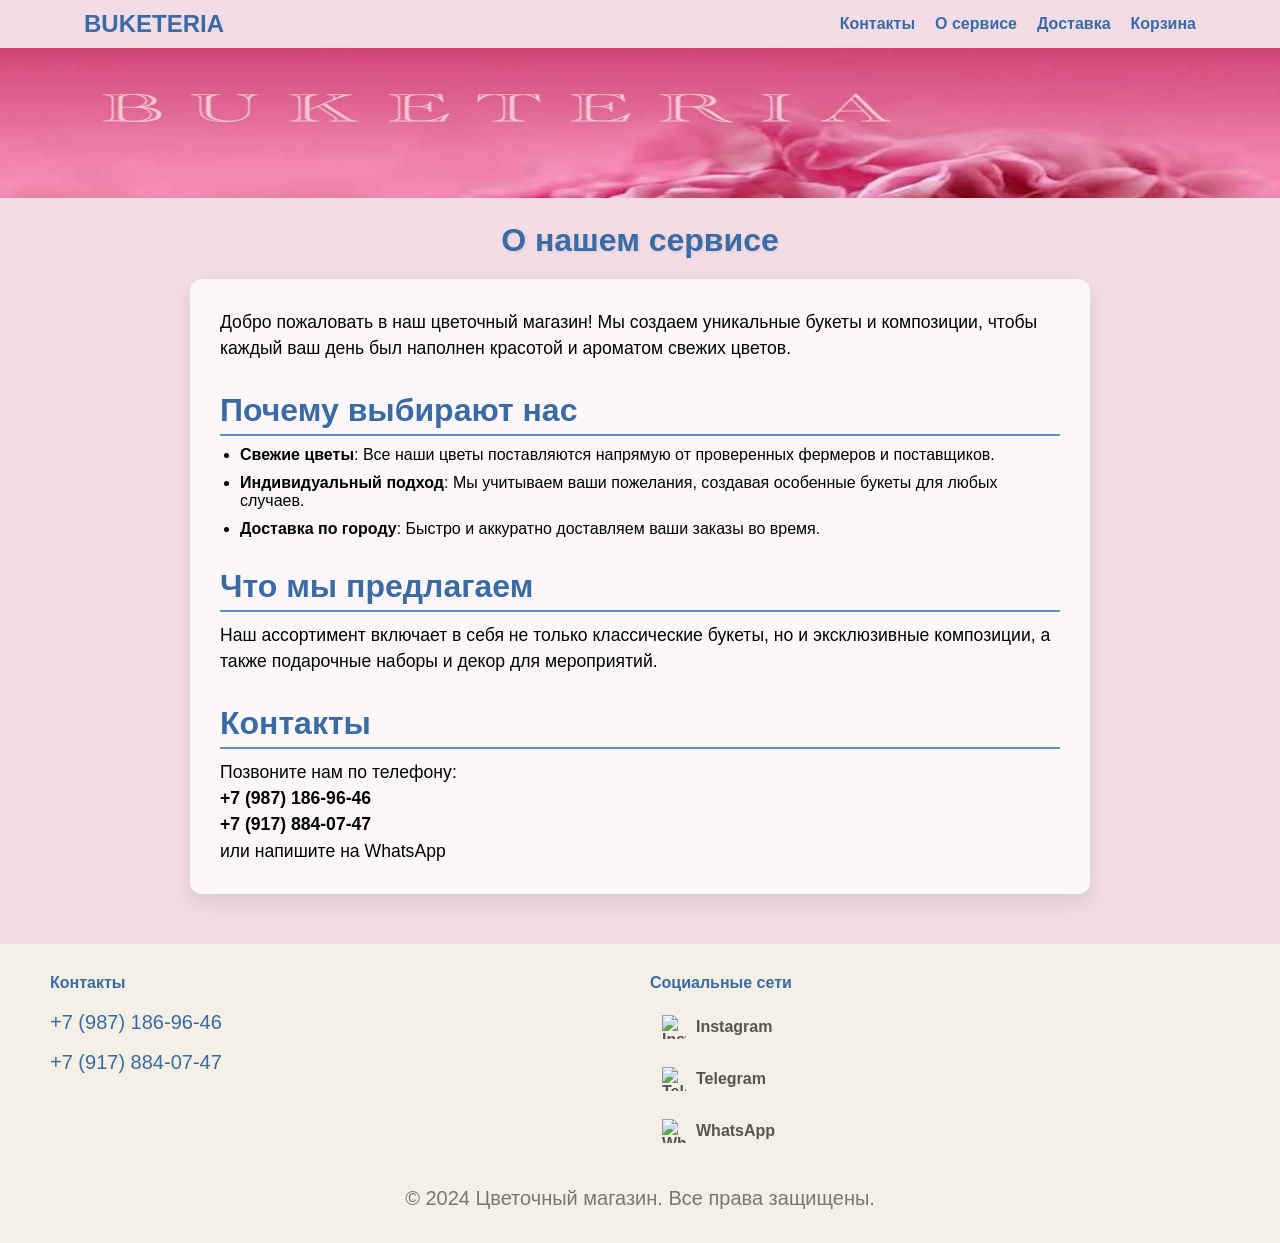
==== commit d1ba98a3: "Add files via upload" ====
--- a/about.html
+++ b/about.html
@@ -119,34 +119,32 @@
 
 <footer class="flower-shop-footer">
   <div class="footer-container">
-    <div class="footer-about">
-      <h3>Цветочный магазин</h3>
-      <p>Ручная работа и свежие цветы для любого события. Доставка по городу и за его пределы.</p>
-    </div>
     <div class="footer-contacts">
       <h4>Контакты</h4>
-      <p>Телефон: +7 (123) 456-78-90</p>
-      <p>Эл. почта: info@flowerstore.ru</p>
-      <p>Адрес: г. Москва, ул. Цветочная, д. 12</p>
+        <p>+7 (987) 186-96-46</p>
+      <p>+7 (917) 884-07-47</p>
     </div>
     <div class="footer-social">
       <h4>Социальные сети</h4>
 
-      <a href="https://vk.com/li_bukett_kzn" target="_blank">
-        <img src="https://cdn-icons-png.flaticon.com/24/145/145813.png" alt="VK" />
-        ВКонтакте
-      </a>
-
-      <a href="https://instagram.com/li_bukett?igshid=YmMyMTA2M2Y=" target="_blank">
+<div class="footer_colls">
+     <div class="">
+      <a href="https://www.instagram.com/buketeria_kzn?igsh=Z2J5N2t0M2Y1bWln" target="_blank">
         <img src="https://cdn-icons-png.flaticon.com/24/2111/2111463.png" alt="Instagram" />
         Instagram
       </a>
 
-      <a href="https://t.me/li_bukett" target="_blank">
+      <a href="https://t.me/buketnaja_kazan" target="_blank">
         <img src="https://cdn-icons-png.flaticon.com/24/2111/2111646.png" alt="Telegram" />
         Telegram
       </a>
 
+      <a href="https://wa.me/79871869646" target="_blank">
+          <img src="https://cdn-icons-png.flaticon.com/24/733/733585.png" alt="WhatsApp" />
+          WhatsApp
+        </a>
+        </div>
+</div>
     </div>
   </div>
   <div class="footer-bottom">
--- a/assets/css/style.css
+++ b/assets/css/style.css
@@ -9,9 +9,9 @@
 }
 
 :root {
-    --color-primary: #db306b;
-    --color-primary-dark: #b72658;
-    --color-primary-light: #ea3875;
+    --color-primary: #982d52;
+    --color-primary-dark: #982d52;
+    --color-primary-light: #982d52;
     --color-background: #fff;
     --color-text: #333;
     --color-price: var(--color-primary);
@@ -58,27 +58,27 @@
 
 /* Осень — розовые оттенки */
 .autumn {
-    --color-primary: #db306b;
+    --color-primary: #982d52;
   /* ярко-розовый */
-    --color-primary-dark: #db306b;
+    --color-primary-dark: #982d52;
   /* тёмно-розовый или фуксия */
-    --color-primary-light: #db306b;
+    --color-primary-light: #982d52;
   /* светло-розовый */
     --color-background: #fff0f5;
   /* очень светлый розовый (лаванда) */
-    --color-text: #b22222;
+    --color-text: #3e3e3e;
   /* тёмно-розовый или бордовый */
-    --color-icon-btn-hover-bg: #db306b;
+    --color-icon-btn-hover-bg: #982d52;
   /* розовый "д當ало" (deep pink) */
-    --color-link: #db306b;
+    --color-link: #982d52;
   /* основной розовый для ссылок */
-    --color-link-hover: #db306b;
+    --color-link-hover: #521c2f;
   /* глубокий розовый при hover */
-    --color-header-text: #db306b;
+    --color-header-text: #982d52;
   /* заголовки в тёмно-розовых оттенках */
-    --color-filter-border: #db306b;
+    --color-filter-border: #982d52;
   /* рамка в розовых оттенках */
-    --color-filter-bg-active: #db306b;
+    --color-filter-bg-active: #982d52;
   /* активный фон фильтра в светлом розовом */
 }
 
@@ -100,7 +100,7 @@
 body {
     margin: 0;
     font-family: 'Segoe UI', sans-serif;
-    background: linear-gradient(135deg, #f7f1e1 0%, #fcaaf0 50%, #ffb4e5 100%);
+    background: #f2dde6;
 }
 
 .container {
@@ -137,10 +137,6 @@
 }
 
 .card {
-    background: var(--color-background);
-    border-radius: 12px;
-    -webkit-box-shadow: 0 8px 24px rgba(0, 0, 0, 0.08);
-    box-shadow: 0 8px 24px rgba(0, 0, 0, 0.08);
     overflow: hidden;
     display: -webkit-box;
     display: -ms-flexbox;
@@ -172,9 +168,15 @@
 
 .card img {
     width: 100%;
-    height: 180px;
+    height: 250px;
     -o-object-fit: cover;
     object-fit: cover;
+}
+
+@media (max-width: 900px) {
+    .card img {
+        height: 150px;
+    }
 }
 
 .card h4 {
@@ -209,14 +211,13 @@
     background: var(--color-primary);
     color: white;
     font-size: 0.9rem;
-    border-radius: 6px;
     cursor: pointer;
     -webkit-transition: background 0.3s ease;
     transition: background 0.3s ease;
 }
 
 .actions button:hover {
-    background: var(--color-primary-light);
+    background: var(--color-link-hover);
 }
 
 .icon-btn {
@@ -304,7 +305,6 @@
 #apply-filter-button {
     padding: 8px 12px;
     font-size: 14px;
-    border-radius: 20px;
     border: 1px solid #ccc;
     background: transparent;
     border: 1px solid var(--color-filter-border);
@@ -682,7 +682,6 @@
     border: 1px solid var(--color-filter-border);
     background: none;
     color: var(--color-primary);
-    border-radius: 20px;
     cursor: pointer;
     font-size: 14px;
 }
@@ -916,7 +915,7 @@
 /* Тексты */
 .footer-contacts p, .footer-bottom p {
     margin-bottom: 10px;
-    font-size: 14px;
+    font-size: 20px;
 }
 
 /* Ссылки соцсетей */
@@ -1020,3 +1019,73 @@
     -ms-transform: scale(1.2);
     transform: scale(1.2);
 }
+
+.slider {
+    position: relative;
+    max-width: 800px;
+    margin: auto;
+    overflow: hidden;
+}
+
+.slides {
+    display: -webkit-box;
+    display: -ms-flexbox;
+    display: flex;
+    -webkit-transition: -webkit-transform 0.5s ease;
+    transition: -webkit-transform 0.5s ease;
+    transition: transform 0.5s ease;
+    transition: transform 0.5s ease, -webkit-transform 0.5s ease;
+}
+
+.slide {
+    -webkit-box-sizing: border-box;
+    box-sizing: border-box;
+    display: -webkit-box;
+    display: -ms-flexbox;
+    display: flex;
+    -webkit-box-pack: justify;
+    -ms-flex-pack: justify;
+    justify-content: space-between;
+    padding: 10px;
+}
+
+/* стрелки */
+.prev, .next {
+    position: absolute;
+    top: 50%;
+    -webkit-transform: translateY(-50%);
+    -ms-transform: translateY(-50%);
+    transform: translateY(-50%);
+    background: rgba(255, 255, 255, 0.7);
+    border: none;
+    font-size: 24px;
+    cursor: pointer;
+    padding: 10px;
+}
+
+.prev {
+    left: 10px;
+}
+
+.next {
+    right: 10px;
+}
+
+/* Для больших экранов — 3 слайда показываются одновременно */
+@media (max-width: 768px) {
+    .slide {
+        -webkit-box-flex: 0;
+        -ms-flex: 0 0 100%;
+        flex: 0 0 100%;
+    /* один слайд на мобилке */
+    }
+}
+
+@media (min-width: 769px) {
+    .slide {
+        -webkit-box-flex: 0;
+        -ms-flex: 0 0 calc(100% / 3);
+        flex: 0 0 calc(100% / 3);
+    /* три слайда на больших экранах */
+    }
+}
